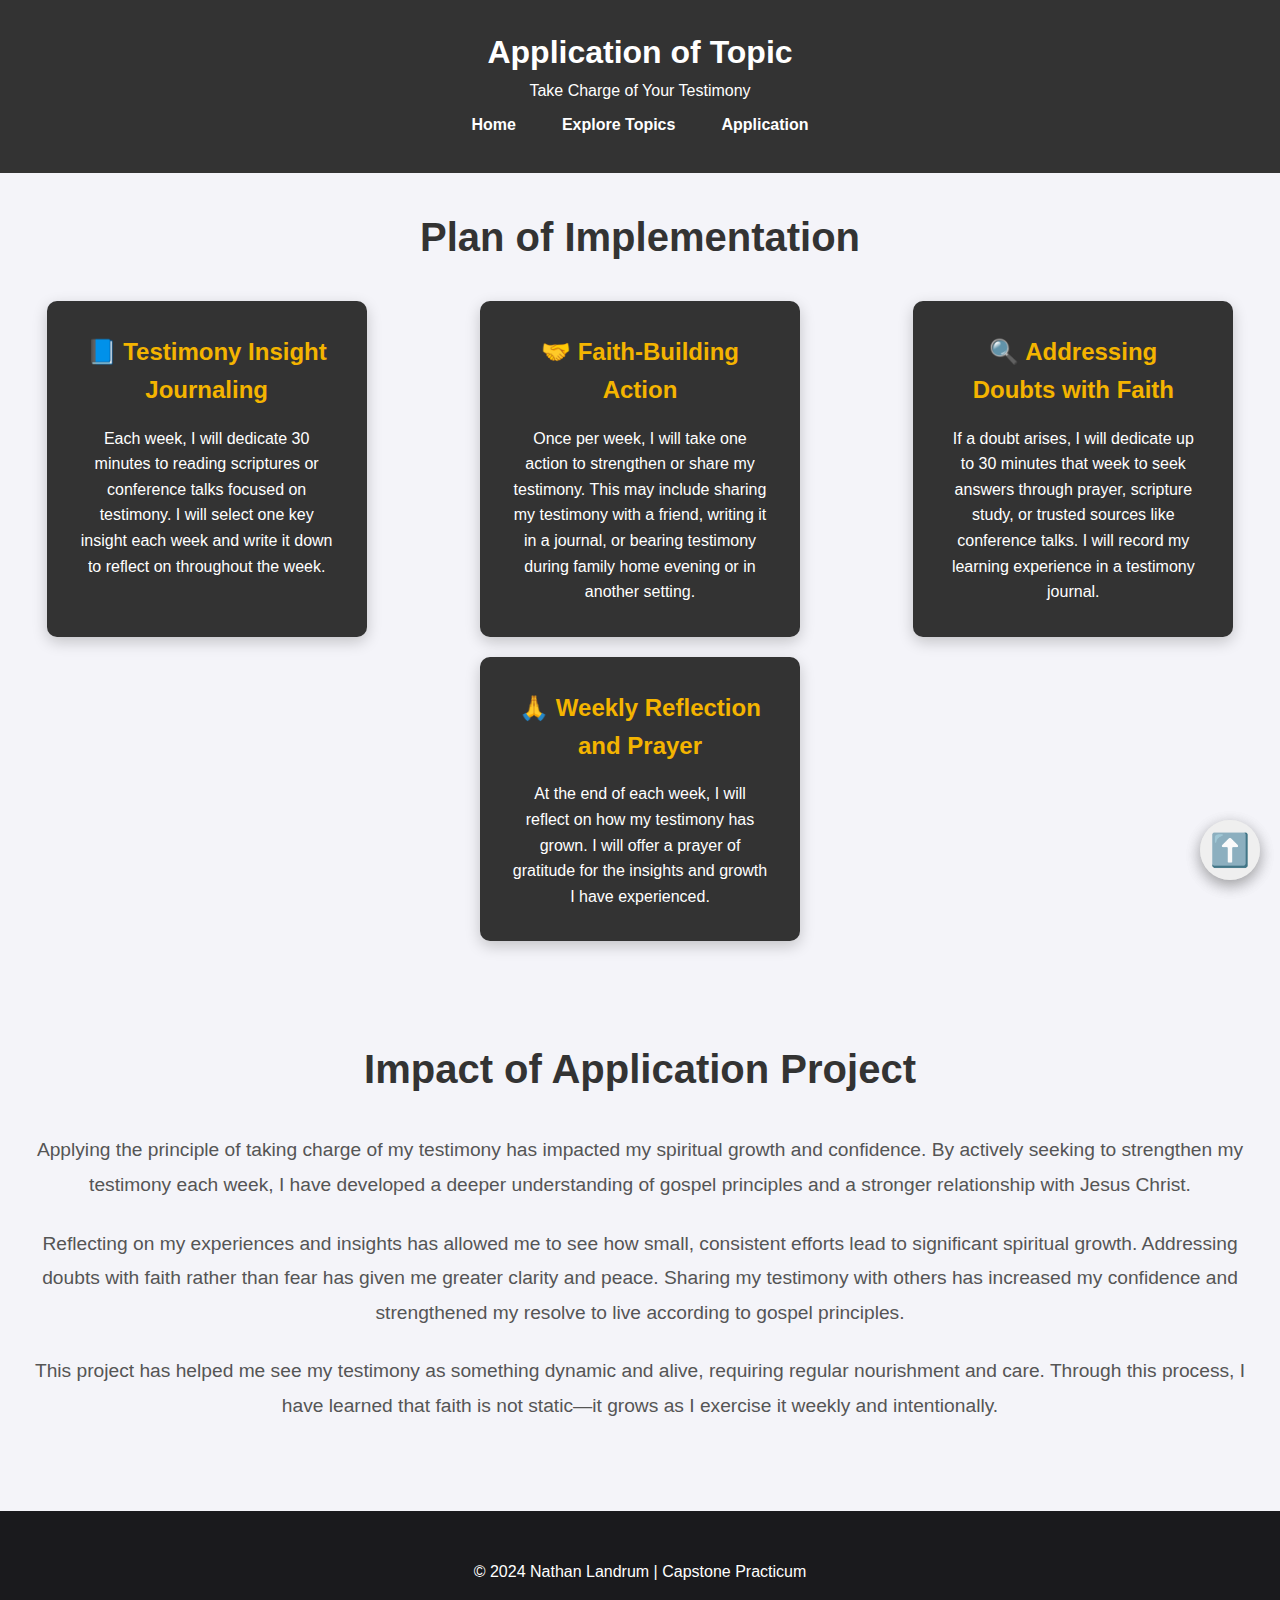
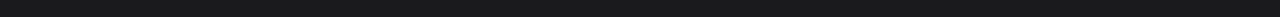
==== application.html @ 60796acd "first commit" ====
<!DOCTYPE html>
<html lang="en">
<head>
    <meta charset="UTF-8">
    <meta name="viewport" content="width=device-width, initial-scale=1.0">
    <title>Application of Topic</title>
    <link rel="stylesheet" href="styles.css">
    <link rel="stylesheet" href="small-nav.css">
</head>
<body>

<header>
    <h1>Application of Topic</h1>
    <p>Take Charge of Your Testimony</p>
    <nav>
    <div class="hamburger">
        <div></div>
        <div></div>
        <div></div>
    </div>
    <ul class="mobile">
        <li><a href="index.html">Home</a></li>
        <li><a href="index.html#topics">Explore Topics</a></li>
        <li><a href="application.html" class="active">Application</a></li>
    </ul>
</nav>
</header>



<section id="application-overview">
    <h2>Plan of Implementation</h2>
    <div class="implementation-steps">
        <div class="step-card">
            <h3>📘 Testimony Insight Journaling</h3>
            <p>Each week, I will dedicate 30 minutes to reading scriptures or conference talks focused on testimony. I will select one key insight each week and write it down to reflect on throughout the week.</p>
        </div>
        
        <div class="step-card">
            <h3>🤝 Faith-Building Action</h3>
            <p>Once per week, I will take one action to strengthen or share my testimony. This may include sharing my testimony with a friend, writing it in a journal, or bearing testimony during family home evening or in another setting.</p>
        </div>
        
        <div class="step-card">
            <h3>🔍 Addressing Doubts with Faith</h3>
            <p>If a doubt arises, I will dedicate up to 30 minutes that week to seek answers through prayer, scripture study, or trusted sources like conference talks. I will record my learning experience in a testimony journal.</p>
        </div>
        
        <div class="step-card">
            <h3>🙏 Weekly Reflection and Prayer</h3>
            <p>At the end of each week, I will reflect on how my testimony has grown. I will offer a prayer of gratitude for the insights and growth I have experienced.</p>
        </div>
    </div>
</section>

<section id="impact">
    <h2>Impact of Application Project</h2>
    <p>
        Applying the principle of taking charge of my testimony has impacted my spiritual growth and confidence. By actively seeking to strengthen my testimony each week, I have developed a deeper understanding of gospel principles and a stronger relationship with Jesus Christ. 
    </p>
    <p>
        Reflecting on my experiences and insights has allowed me to see how small, consistent efforts lead to significant spiritual growth. Addressing doubts with faith rather than fear has given me greater clarity and peace. Sharing my testimony with others has increased my confidence and strengthened my resolve to live according to gospel principles. 
    </p>
    <p>
        This project has helped me see my testimony as something dynamic and alive, requiring regular nourishment and care. Through this process, I have learned that faith is not static—it grows as I exercise it weekly and intentionally.
    </p>
</section>

<footer>
    <p>&copy; 2024 Nathan Landrum | Capstone Practicum</p>
</footer>

<button class="back-to-top">⬆️</button>

<script src="script.js"></script>

</body>
</html>
---- styles.css ----
/* General Reset */
* {
    margin: 0;
    padding: 0;
    box-sizing: border-box;
}

body {
    font-family: 'Arial', sans-serif;
    line-height: 1.6;
    color: #333;
    background-color: #f4f4f9;
}

header {
    background-color: #333;
    color: #fff;
    padding: 1.7rem 0;
    text-align: center;
    position: relative;
}

nav ul {
    display: flex;
    justify-content: center;
    list-style: none;
    padding: 0;
}

nav ul li {
    margin: 0 15px;
    padding: 0.5rem;
}

nav ul li a {
    color: #fff;
    text-decoration: none;
    font-weight: bold;
    transition: color 0.3s ease;
}

nav ul li a:hover {
    color: #f4b400;
}

/* Hamburger menu */
.hamburger {
    display: none;
    cursor: pointer;
    position: absolute;
    top: 1rem;
    right: 1rem;
    flex-direction: column;
    justify-content: space-between;
    height: 25px;
}

.hamburger div {
    background-color: #fff;
    height: 4px;
    width: 30px;
    border-radius: 2px;
    transition: transform 0.3s ease, opacity 0.3s ease-out;
}

.hamburger.active div:first-child {
    transform: rotate(45deg) translate(5px, 5px);
}

.hamburger.active div:nth-child(3) {
    transform: rotate(-45deg) translate(10px, -10px);
}

.hamburger.active div:nth-child(2) {
    opacity: 0;
}

/* Mobile Nav Animation */
@media (max-width: 768px) {
    nav ul {
        display: none;
    }

    nav ul.mobile {
        display: flex;
        flex-direction: column;
        text-align: center;
        background-color: #333;
        position: absolute;
        width: 100%;
        top: 100%;
        left: 0;
        opacity: 0;
        height: 0;
        overflow: hidden;
        transition: height 0.3s ease, opacity 0.3s ease;
    }

    nav ul.mobile.active {
        height: 300px; 
        opacity: 1;
    }

    nav ul.mobile li {
        margin: 10px 0;
    }

    .hamburger {
        display: flex;
    }
}

#home {
    text-align: center;
    padding: 4rem 0;
    background-color: #1a1a1d;
    color: #fff;
}

#home h1 {
    font-size: 2.5rem;
    margin-bottom: 1rem;
}

#home p {
    font-size: 1.1rem;
    margin-bottom: 1.5rem;
}

.btn {
    display: inline-block;
    padding: 0.75rem 1.25rem;
    font-size: 1rem;
    color: #fff;
    background-color: #333;
    border: none;
    border-radius: 5px;
    text-decoration: none;
    transition: background-color 0.3s ease;
}

.btn:hover {
    background-color: #f4b400;
}

#topics {
    padding: 2rem 0;
    background-color: #fff;
}

#topics h2 {
    text-align: center;
    margin-bottom: 2rem;
}

.topic-list {
    display: flex;
    flex-wrap: wrap;
    justify-content: space-around;
}

.topic {
    background-color: #333;
    color: #fff;
    margin: 1rem;
    padding: 2rem;
    border-radius: 8px;
    text-align: center;
    flex: 1 1 30%; /* 3 columns for larger screens */
    max-width: 30%;
    box-shadow: 0 5px 15px rgba(0,0,0,0.1);
    transition: transform 0.3s ease;
}

.topic h3 {
    margin-bottom: 1rem;
}

.topic a {
    color: #fff;
    font-weight: bold;
    text-decoration: none;
    display: inline-block;
    margin-top: 1rem;
    transition: color 0.3s ease;
}


.topic:hover {
    transform: translateY(-10px);
}

#application {
    text-align: center;
    padding: 4rem 0;
    background-color: #f4f4f9;
}

#application h2 {
    margin-bottom: 1rem;
}

#application .btn {
    margin-top: 1rem;
}

#contact {
    margin-top: 1rem;
}

footer {
    background-color: #1a1a1d;
    color: #fff;
    text-align: center;
    padding: 2rem 0;
}

footer p {
    margin-top: 1rem;
}

footer a {
    color: #f4b400;
    text-decoration: none;
}

footer a:hover {
    text-decoration: underline;
}

.back-to-top {
    position: fixed;
    bottom: 20px;
    right: 20px;
    width: 60px;
    height: 60px;
    border-radius: 50%;
    color: #fff;
    font-size: 2rem;
    display: flex;
    justify-content: center;
    align-items: center;
    cursor: pointer;
    box-shadow: 0 5px 15px rgba(0,0,0,0.2);
    transition: opacity 0.3s ease;
    opacity: 1;
    z-index: 1;
    border: none;
}

#topic-title {
    text-align: center;
    font-size: 2.8rem;
    color: #333;
    margin-top: 2rem;
}

#personal-summary {
    background-color: #f4f4f9;
    padding: 2rem;
    margin: 2rem 2rem;
    border-radius: 8px;
    max-width: 900px;
    box-shadow: 0 5px 15px rgba(0,0,0,0.1);
    text-align: center;
}

#personal-summary h2 {
    font-size: 2rem;
    color: #333;
    margin-bottom: 1rem;
}

#personal-summary p {
    font-size: 1.1rem;
    color: #555;
    line-height: 1.8;
}

#quotes-container {
    display: flex;
    flex-wrap: wrap;
    justify-content: center;
    gap: 20px;
    padding: 2rem 0;
}

.quote-card {
    background-color: #333;
    color: #fff;
    padding: 2rem;
    border-radius: 10px;
    width: 100%;
    max-width: 320px;
    box-shadow: 0 5px 15px rgba(0,0,0,0.2);
    transition: transform 0.3s ease, box-shadow 0.3s ease;
}

.quote-card:hover {
    transform: translateY(-10px);
    box-shadow: 0 10px 20px rgba(0,0,0,0.3);
}

.quote-text {
    font-size: 1.2rem;
    font-style: italic;
    margin-bottom: 1rem;
    text-align: justify;
}

.quote-info {
    font-size: 1rem;
    color: #f4b400;
    text-align: right;
}

#application-overview {
    padding: 2rem 0;
    text-align: center;
}

#application-overview h2 {
    font-size: 2.5rem;
    color: #333;
    margin-bottom: 2rem;
}

.implementation-steps {
    display: flex;
    flex-wrap: wrap;
    justify-content: space-around;
    gap: 20px;
}

.step-card {
    background-color: #333;
    color: #fff;
    padding: 2rem;
    border-radius: 10px;
    width: 100%;
    max-width: 320px;
    box-shadow: 0 5px 15px rgba(0,0,0,0.2);
    transition: transform 0.3s ease, box-shadow 0.3s ease;
}

.step-card h3 {
    font-size: 1.5rem;
    margin-bottom: 1rem;
    color: #f4b400;
}

.step-card p {
    font-size: 1rem;
    line-height: 1.6;
}

.step-card:hover {
    transform: translateY(-10px);
    box-shadow: 0 10px 20px rgba(0,0,0,0.3);
}

#impact {
    background-color: #f4f4f9;
    padding: 4rem 2rem;
    text-align: center;
}

#impact h2 {
    font-size: 2.5rem;
    color: #333;
    margin-bottom: 2rem;
}

#impact p {
    font-size: 1.2rem;
    color: #555;
    line-height: 1.8;
    margin-bottom: 1.5rem;
}

@media (max-width: 768px) {
    .topic-list {
        flex-direction: column; /* Stack topics vertically */
        align-items: center; /* Center the items */
    }

    .topic {
        flex: 1 1 80%; /* Each topic takes up 100% width */
        width: 80%;
        max-width: 80%; /* Ensure it spans the full width */
        margin: 10px 0; /* Add spacing between the stacked items */
    }
    #quotes-container {
        flex-direction: column;
        align-items: center;
    }

    .quote-card {
        width: 90%;
    }

    .implementation-steps {
        flex-direction: column;
        align-items: center;
    }
    
    .step-card {
        width: 90%;
    }
}

@media (max-width: 480px) {
    #topic-title {
        font-size: 2rem;
    }

    #personal-summary p {
        font-size: 1rem;
    }

    .quote-card {
        width: 100%;
    }

    .back-to-top {
        width: 50px;
        height: 50px;
        font-size: 1.5rem;
    }
    #impact h2 {
        font-size: 2rem;
    }

    #impact p {
        font-size: 1rem;
    }
}
---- small-nav.css ----
nav ul.mobile.active {
        height: 200px; 
        opacity: 1;
    }
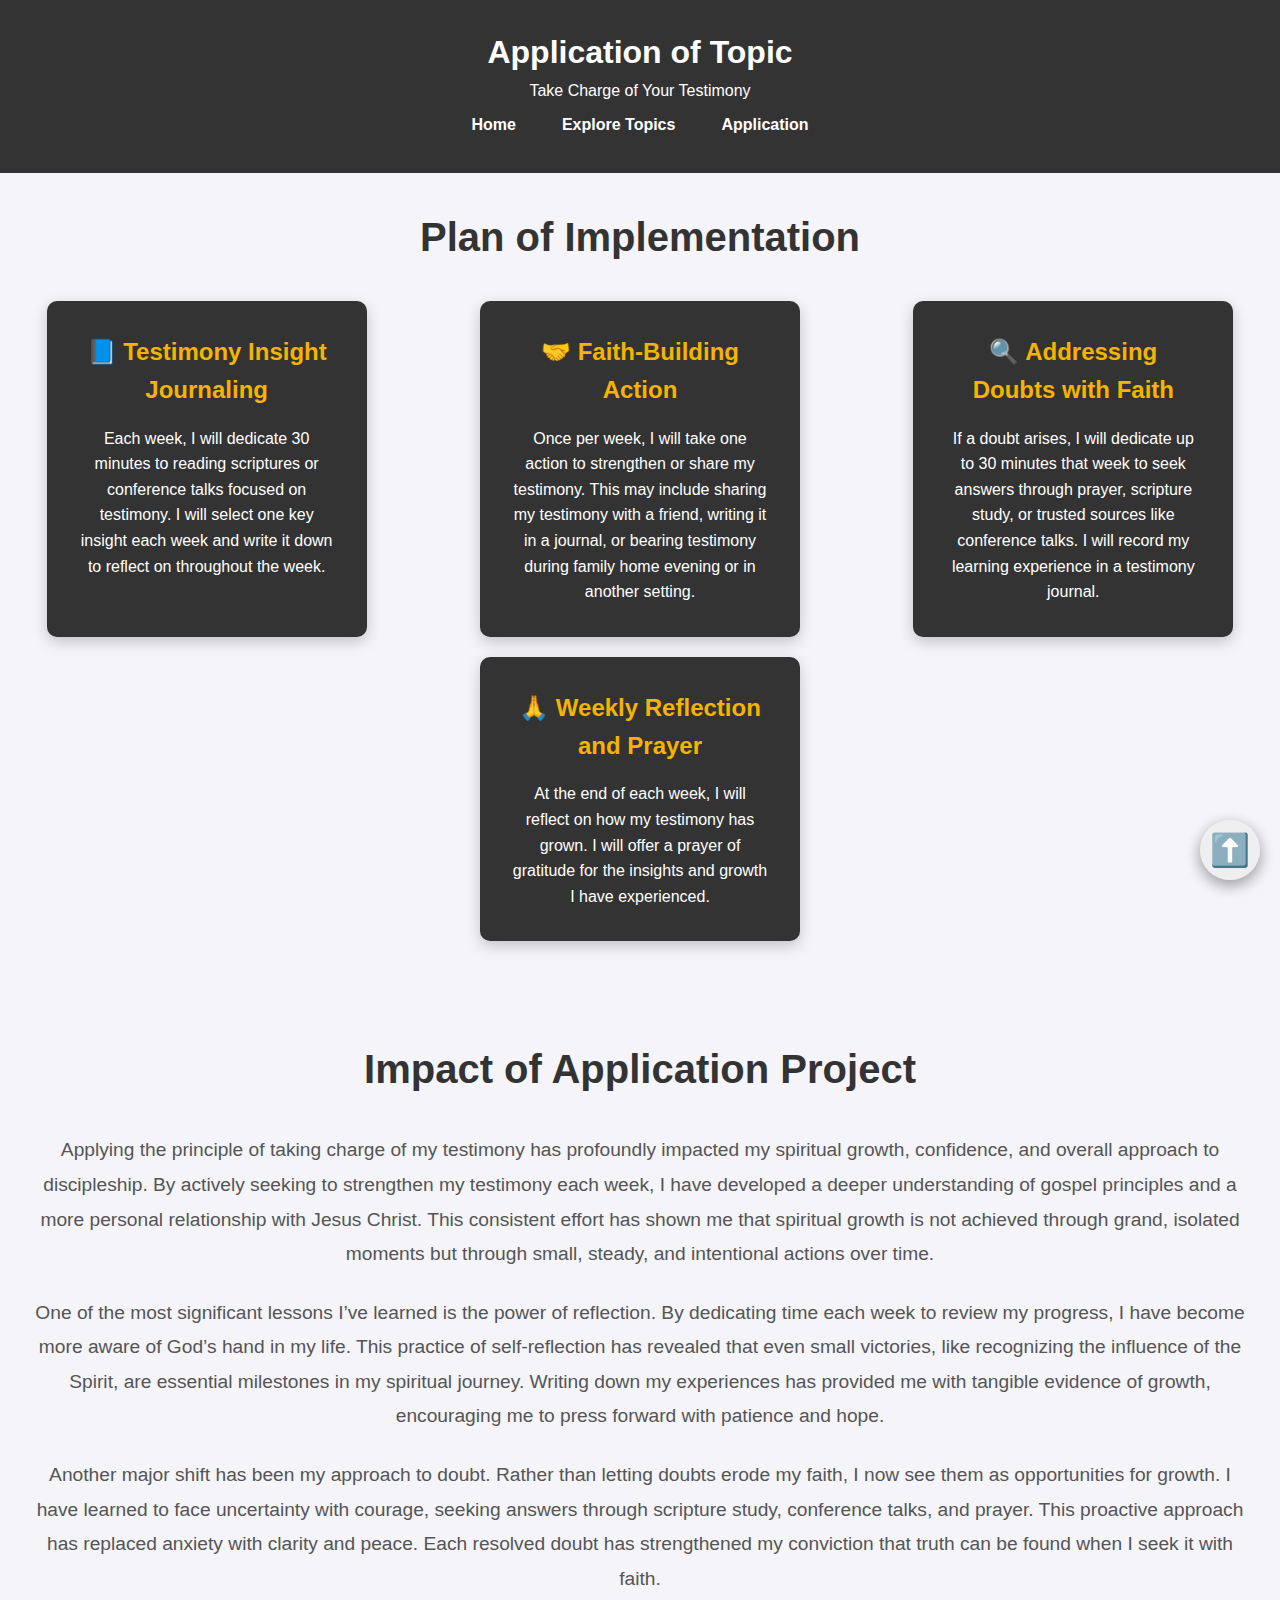
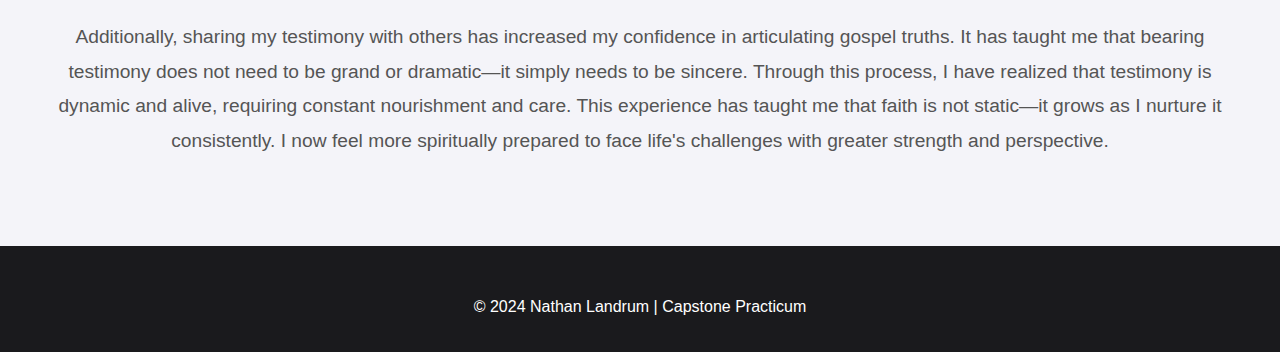
==== commit 77a60add: "Update impact section" ====
--- a/application.html
+++ b/application.html
@@ -56,13 +56,16 @@
 <section id="impact">
     <h2>Impact of Application Project</h2>
     <p>
-        Applying the principle of taking charge of my testimony has impacted my spiritual growth and confidence. By actively seeking to strengthen my testimony each week, I have developed a deeper understanding of gospel principles and a stronger relationship with Jesus Christ. 
+        Applying the principle of taking charge of my testimony has profoundly impacted my spiritual growth, confidence, and overall approach to discipleship. By actively seeking to strengthen my testimony each week, I have developed a deeper understanding of gospel principles and a more personal relationship with Jesus Christ. This consistent effort has shown me that spiritual growth is not achieved through grand, isolated moments but through small, steady, and intentional actions over time.
     </p>
     <p>
-        Reflecting on my experiences and insights has allowed me to see how small, consistent efforts lead to significant spiritual growth. Addressing doubts with faith rather than fear has given me greater clarity and peace. Sharing my testimony with others has increased my confidence and strengthened my resolve to live according to gospel principles. 
+        One of the most significant lessons I’ve learned is the power of reflection. By dedicating time each week to review my progress, I have become more aware of God’s hand in my life. This practice of self-reflection has revealed that even small victories, like recognizing the influence of the Spirit, are essential milestones in my spiritual journey. Writing down my experiences has provided me with tangible evidence of growth, encouraging me to press forward with patience and hope.
     </p>
     <p>
-        This project has helped me see my testimony as something dynamic and alive, requiring regular nourishment and care. Through this process, I have learned that faith is not static—it grows as I exercise it weekly and intentionally.
+        Another major shift has been my approach to doubt. Rather than letting doubts erode my faith, I now see them as opportunities for growth. I have learned to face uncertainty with courage, seeking answers through scripture study, conference talks, and prayer. This proactive approach has replaced anxiety with clarity and peace. Each resolved doubt has strengthened my conviction that truth can be found when I seek it with faith.
+    </p>
+    <p>
+        Additionally, sharing my testimony with others has increased my confidence in articulating gospel truths. It has taught me that bearing testimony does not need to be grand or dramatic—it simply needs to be sincere. Through this process, I have realized that testimony is dynamic and alive, requiring constant nourishment and care. This experience has taught me that faith is not static—it grows as I nurture it consistently. I now feel more spiritually prepared to face life's challenges with greater strength and perspective.
     </p>
 </section>
 
--- a/styles.css
+++ b/styles.css
@@ -258,7 +258,7 @@
 #personal-summary {
     background-color: #f4f4f9;
     padding: 2rem;
-    margin: 2rem 2rem;
+    margin: 2rem auto;
     border-radius: 8px;
     max-width: 900px;
     box-shadow: 0 5px 15px rgba(0,0,0,0.1);
